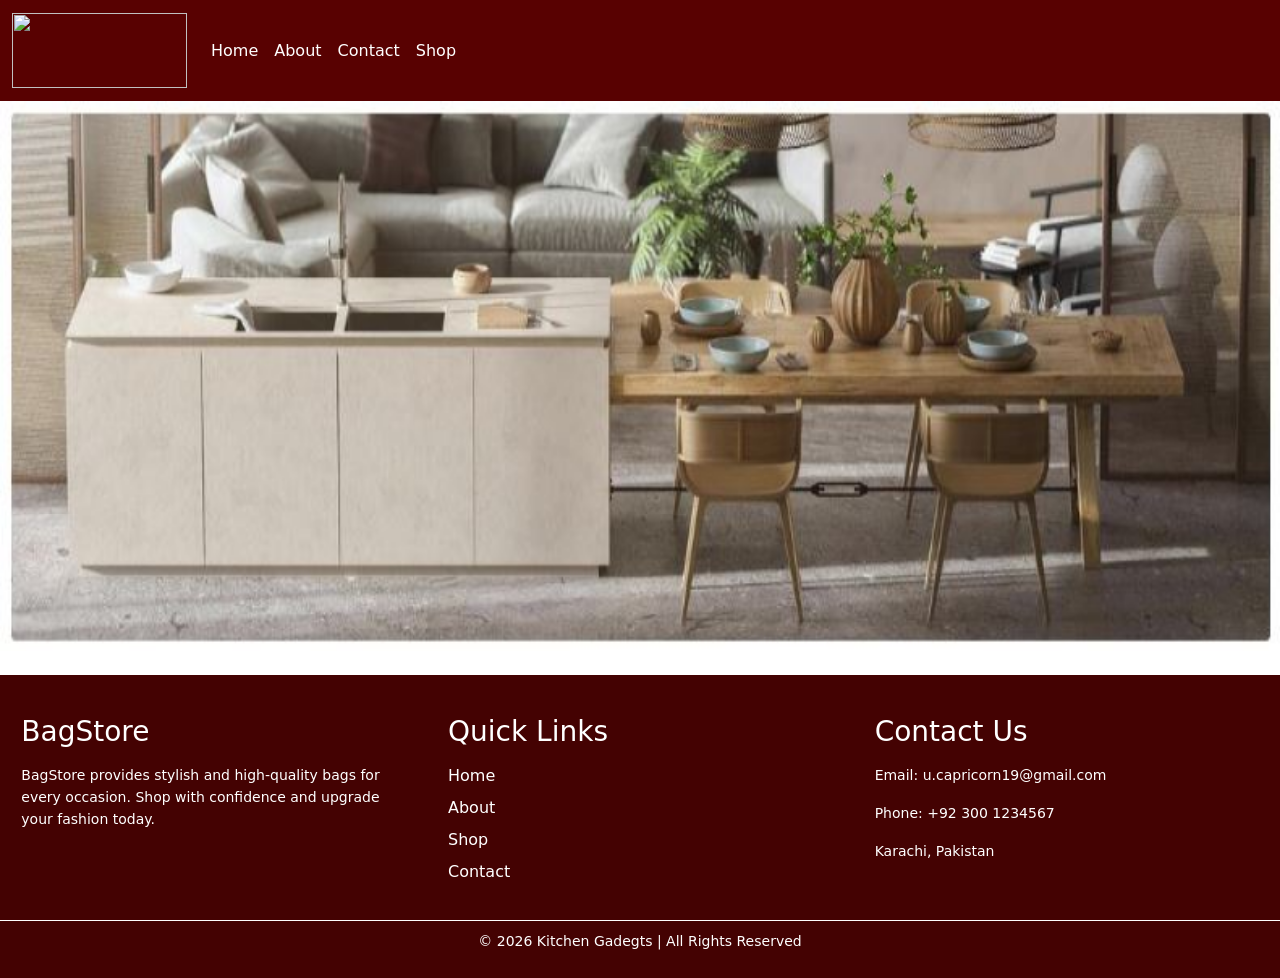
==== index.html @ 57a54bfb "gadgets" ====
<!doctype html>
<html lang="en">

<head>
    <meta charset="utf-8">
    <meta name="viewport" content="width=device-width, initial-scale=1">
    <title>Kitchen Gadegts</title>
    <link rel="stylesheet" href="style.css">

    <link href="https://cdn.jsdelivr.net/npm/bootstrap@5.3.2/dist/css/bootstrap.min.css" rel="stylesheet">
</head>

<body>

    <nav class="navbar navbar-expand-lg bagnavbar">
        <div class="container-fluid">
            <a class="navbar-brand" href="#"><img src="https://majesticchef.pk/cdn/shop/files/Majestic_chef_1_49e5dd58-dd54-45c4-9a12-5253f5195a68.png?v=1759319919&width=300"
                    class="logo"></a>
            <button class="navbar-toggler" type="button" data-bs-toggle="collapse"
                data-bs-target="#navbarSupportedContent" aria-controls="navbarSupportedContent" aria-expanded="false"
                aria-label="Toggle navigation">
                <span class="navbar-toggler-icon"></span>
            </button>
            <div class="collapse navbar-collapse" id="navbarSupportedContent">
                <ul class="navbar-nav me-auto mb-2 mb-lg-0">
                    <li class="nav-item">
                        <a class="nav-link active link" aria-current="page" href="index.html">Home</a>
                    </li>
                    <li class="nav-item">
                        <a class="nav-link active link" aria-current="page" href="about.html">About</a>
                    </li>
                    <li class="nav-item">
                        <a class="nav-link active link" aria-current="page" href="Contact.html">Contact</a>
                    </li>
                    <li class="nav-item">
                        <a class="nav-link active link" aria-current="page" href="Shop.html">Shop</a>
                    </li>
                </ul>
                <!-- <form class="d-flex form" role="search">
            <select onchange="productChange()" name="products" id="productMenu">
              <option value="">Select Main Category </option>
            </select>&nbsp;&nbsp;

            <select onchange="filterProduct()" name="category" id="categoryMenu">
              <option value="">Select Sub Category </option>
            </select>
            <button class="btn btn-outline-success" type="submit">
              Search
            </button>
          </form> -->
            </div>
        </div>
    </nav>

    <div id="carouselExampleSlidesOnly" class="carousel slide" data-bs-ride="carousel" data-bs-interval="2000"
        data-bs-pause="false">
        <div class="carousel-inner">
            <div class="carousel-item active">
                <img src="./images/Kitchen 1.JPG" class="d-block w-100 gadgets" alt="Kitchen image 1">
            </div>
            <div class="carousel-item">
                <img src="./images/kitchen 2.JPG" class="d-block w-100 gadgets" alt="Kitchen image 2">
            </div>
            <div class="carousel-item">
                <img src="./images/kitchen 3.JPG" class="d-block w-100 gadgets" alt="Kitchen image 3">
            </div>
        </div>
    </div>

    <!-- <div id="tsparticles" class="container ">
        <div class="row">
            <div class="col-9 main-content">
                <h1 class="text-center bags mt-4 px-4 py-3">All Gadegts</h1>
                <div id="allBagsCards" class="mt-2 row row-cols-1 row-cols-md-3 g-4"></div>
                <div id="cartItems"></div>
                <div id="carouselExampleSlidesOnly"></div>
            </div>
        </div>
    </div> -->
    <footer class="footer mt-4">
        <div class="footer-container">

            <div class="footer-col">
                <h3>BagStore</h3>
                <p>
                    BagStore provides stylish and high-quality bags for every occasion.
                    Shop with confidence and upgrade your fashion today.
                </p>
            </div>
            <div class="footer-col">
                <h3>Quick Links</h3>
                <ul class="footer-links">
                    <li><a href="index.html">Home</a></li>
                    <li><a href="About.html">About</a></li>
                    <li><a href="Shop.html">Shop</a></li>
                    <li><a href="Contact.html">Contact</a></li>
                </ul>
            </div>

            <div class="footer-col">
                <h3>Contact Us</h3>
                <p>Email: u.capricorn19@gmail.com</p>
                <p>Phone: +92 300 1234567</p>
                <p>Karachi, Pakistan</p>
            </div>

        </div>

        <div class="footer-bottom">
            <p>© 2026 Kitchen Gadegts | All Rights Reserved</p>
        </div>
    </footer>

    <script
        src="https://cdn.jsdelivr.net/npm/@tsparticles/preset-firefly@3/tsparticles.preset.firefly.bundle.min.js"></script>
    <script src="https://cdn.jsdelivr.net/npm/bootstrap@5.3.2/dist/js/bootstrap.bundle.min.js"></script>

</body>

</html>
---- style.css ----
.bagnavbar {
    background-color: #580101;
    color: #fc9999;
    position: fixed;
    top: 0px;
    z-index: 1;
    width: 100%;
}
.logo{
    width: 175px;
    height: 75px;
    /* position: absolute; */
    right: 100px;
}
.gadgets{
    height: 550px;
}
.navbar-nav{
    color: white;
}
.navbar-nav .link {
    color: white !important;
}
.footer-links li a{
    text-decoration: none;
    color: #ffffff;
}
.navbar-nav .link:hover {
    color: #fd9f9f !important;
}
.bags {
    color: rgb(3, 3, 248);
    background-color: black;
    border-radius: 2px solid red;
    box-shadow: 2px slid red;
}

.bags:hover {
    color: rgb(1, 1, 141);
    background-color: rgb(119, 117, 117);
    border: #333;
    text-shadow: rgb(180, 2, 2);
    cursor: pointer;
}

.card-bag-img-top {
    height: 300px;
    object-fit: contain;
    color: #000;
}
.custom-body{
    background-color: #832c2c;
    color: #fff;
}
.custom-title{
    color: #fff;
}
.card-text{
    color: #fff;
}
.bag-footer{
    background-color: #2e3997 !important;
}
.price{
    color: white;
}

.container{
    background-color: #ff6f6f;
}
.footer{
        background-color: #580101;

}

.footer {
    background-color: #440202;
  color: white;
  padding: 40px 0 10px;
}

.footer-container {
  display: flex;
  justify-content: space-around;
  flex-wrap: wrap;
}

.footer-col {
  width: 30%;
}

.footer-col h3 {
  margin-bottom: 15px;
}

.footer-col p {
  font-size: 14px;
  line-height: 1.6;
}

.footer-col ul {
  list-style: none;
  padding: 0;
}

.footer-col ul li {
  margin-bottom: 8px;
}

.footer-col ul li a {
  text-decoration: none;
  color: white;
}

.footer-col ul li a:hover {
  color: #ff9e9e;
}

.footer-bottom {
  text-align: center;
  margin-top: 20px;
  border-top: 1px solid white;
  padding-top: 10px;
  font-size: 14px;
}

/* Responsive mobile layout */
@media(max-width:768px) {
  .footer-col {
    width: 100%;
    margin-bottom: 20px;
    text-align: center;
  }
}
.contact-form{
    background-color: #5e0606;
    color: #fff;
    padding: 20px;
    border-radius: 10px;
}
.contact-form h2{
    color: #fff;
    margin-bottom: 20px;
}
.contact-form label{
    display: block;
    margin-bottom: 5px;
}
 .contact-form textarea{
    width: 300px;
    padding: 10px;
    margin-bottom: 15px;
    border: none;
    border-radius: 5px;
}
 .contact-form input{
    width: 200px;
    padding: 10px;
    margin-bottom: 15px;
    border: none;
    border-radius: 5px;
}
.submit{
    background-color: #883939;
    color: #fff;
    border: 2px solid #fff;
    padding: 10px 20px;
    border-radius: 10px;
    cursor: pointer;
    font-size: 30px;
}
.submit:hover{
    background-color: #581f1f;
    color: #fff;
    border: 2px solid #fff;
    padding: 10px 20px;
    border-radius: 10px;
    cursor: pointer;
    font-size: 30px;
}
.submitbtn{
    
    background-color: #972e2e;
    color: #fff;
    border: 2px solid #fff;
    padding: 10px 20px;
    border-radius: 10px;
    cursor: pointer;
    font-size: 30px;
}
.submitbtn:hover{
    background-color: #580101;
    color: #fff;
    border: 2px solid #fff;
    padding: 10px 20px;
    border-radius: 10px;
    cursor: pointer;
    font-size: 30px;
}
.form{
    margin-left: 600px;
}

/* About Us Page Styles */
.about-section {
    padding: 60px 0;
    background-color: #fcfcfc;
}
.about-header {
    text-align: center;
    margin-bottom: 40px;
}
.about-header h1 {
    color: #2b3f97;
    font-weight: bold;
    font-size: 3rem;
    text-transform: uppercase;
}
.about-content {
    line-height: 1.8;
    font-size: 1.15rem;
    color: #555;
}
.about-img {
    border-radius: 15px;
    box-shadow: 0px 8px 20px rgba(0, 0, 0, 0.15);
    transition: transform 0.3s ease;
}
.about-img:hover {
    transform: scale(1.02);
}
.core-values {
    margin-top: 60px;
}
.value-card {
    background: #fff;
    padding: 30px 20px;
    border-radius: 15px;
    box-shadow: 0 4px 15px rgba(0, 0, 0, 0.05);
    text-align: center;
    height: 100%;
    border-bottom: 4px solid #2b3f97;
    transition: transform 0.3s ease;
}
.value-card:hover {
    transform: translateY(-10px);
}
.value-card h4 {
    color: #2b3f97;
    font-weight: bold;
}
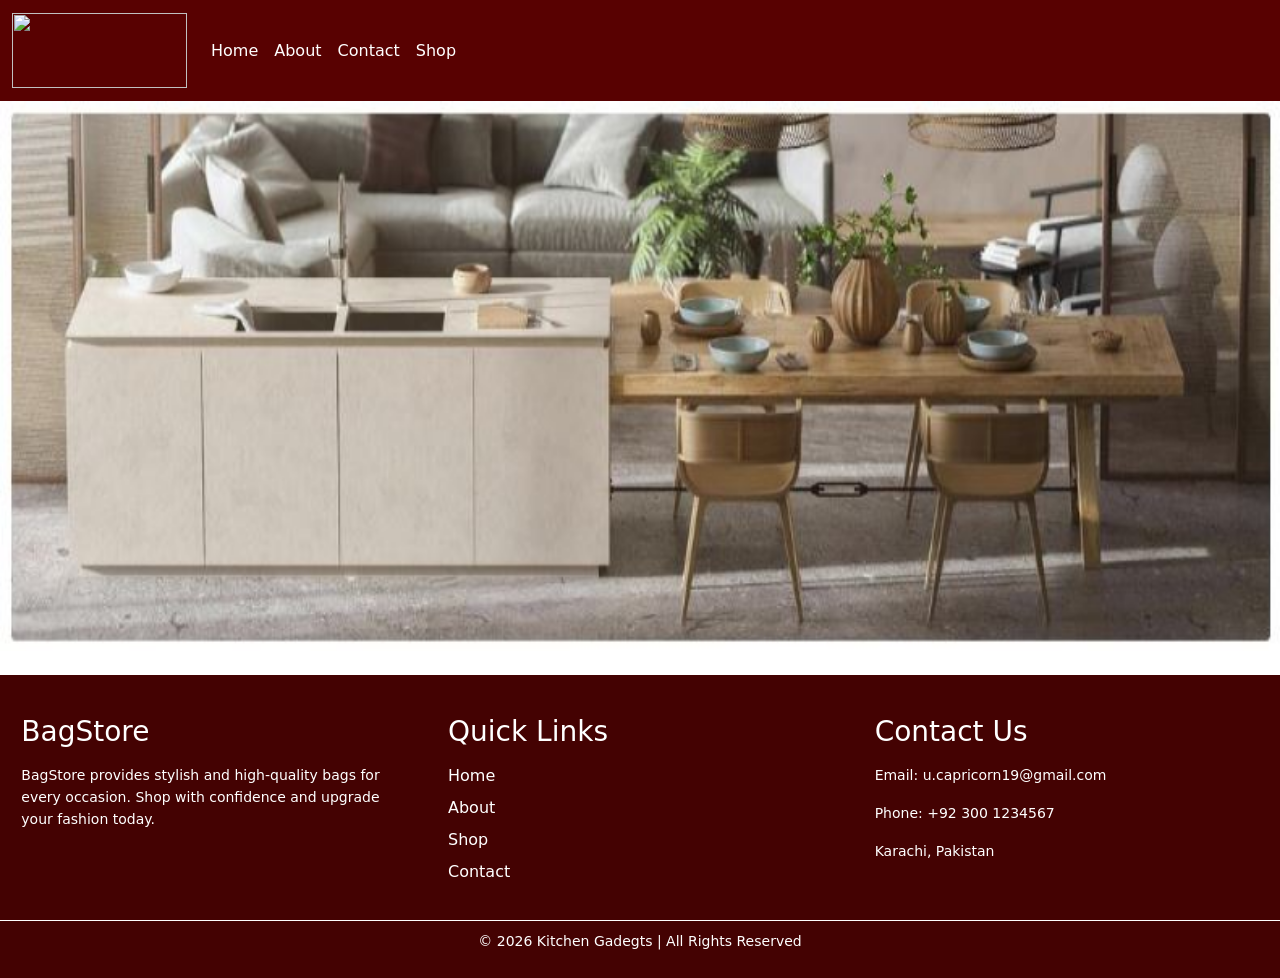
==== commit 8cacc14e: "gadgets" ====
--- a/index.html
+++ b/index.html
@@ -77,6 +77,12 @@
             </div>
         </div>
     </div> -->
+
+
+
+
+
+    
     <footer class="footer mt-4">
         <div class="footer-container">
 
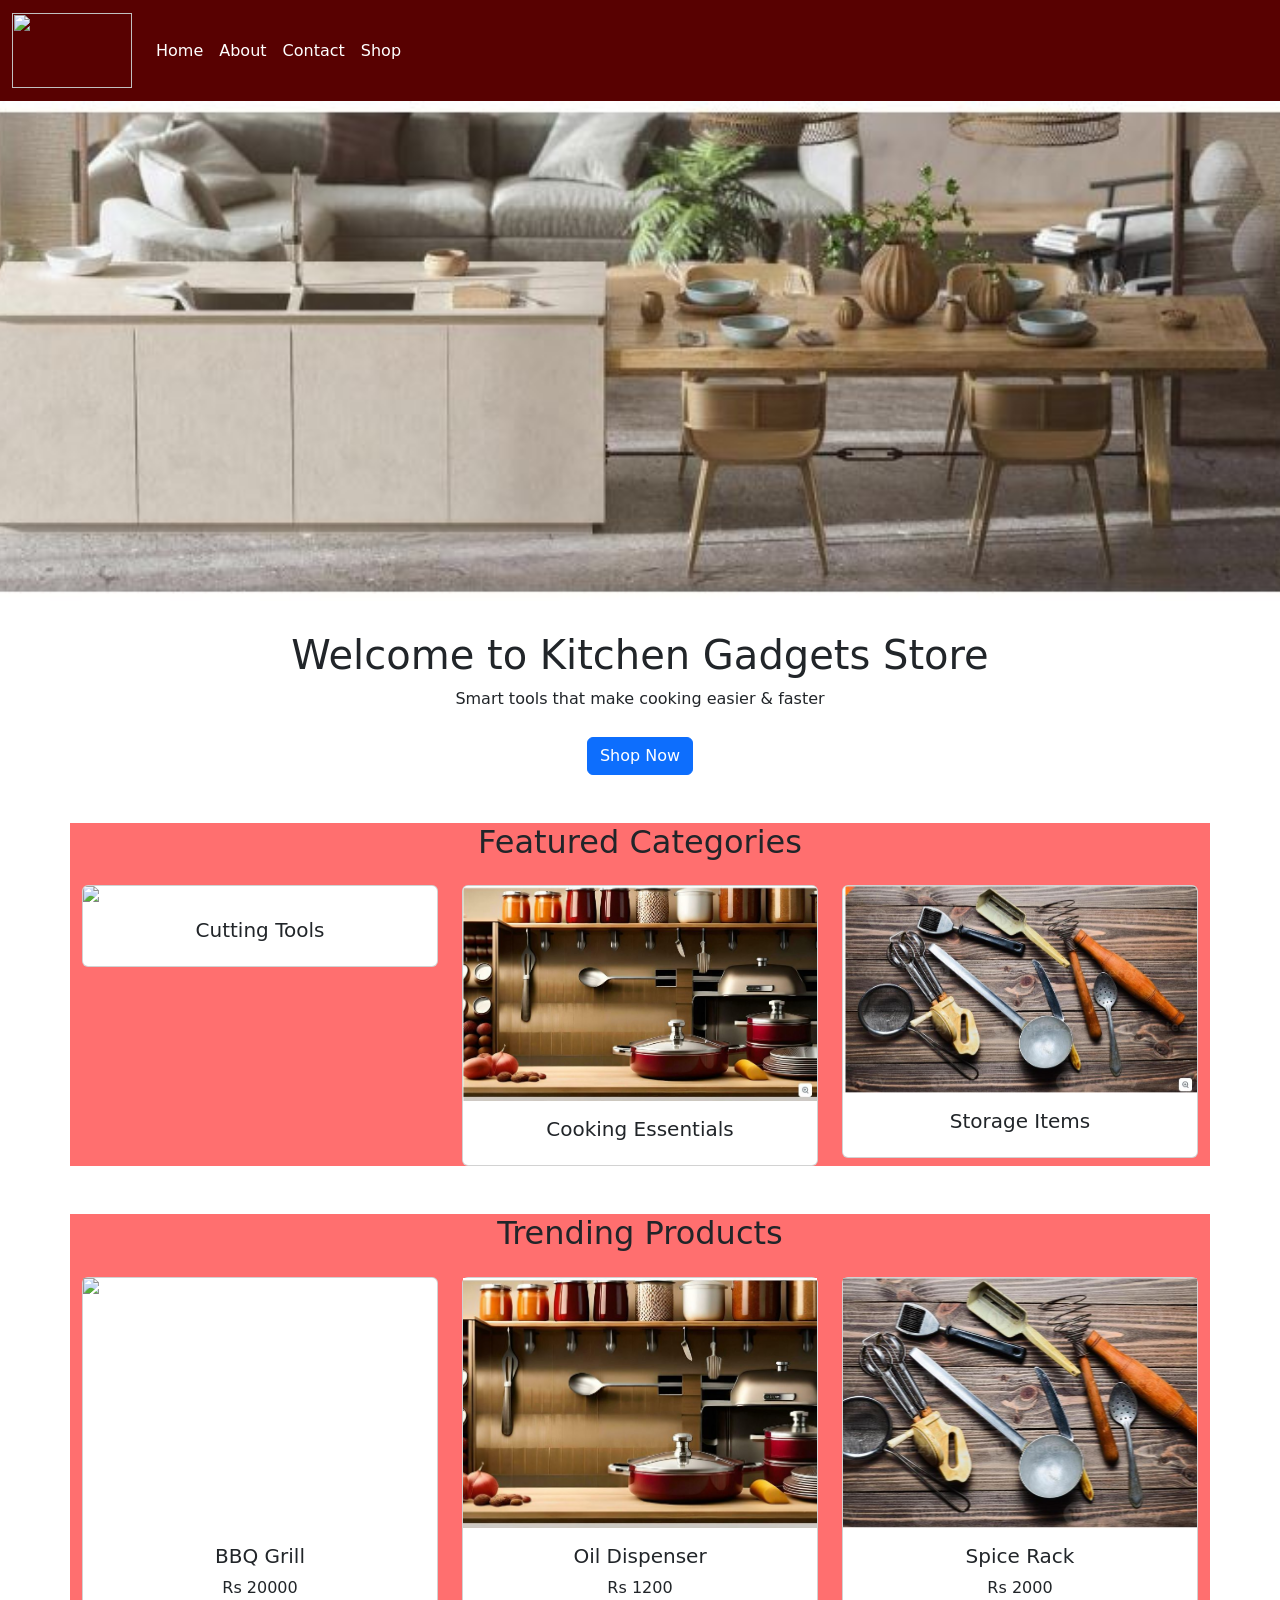
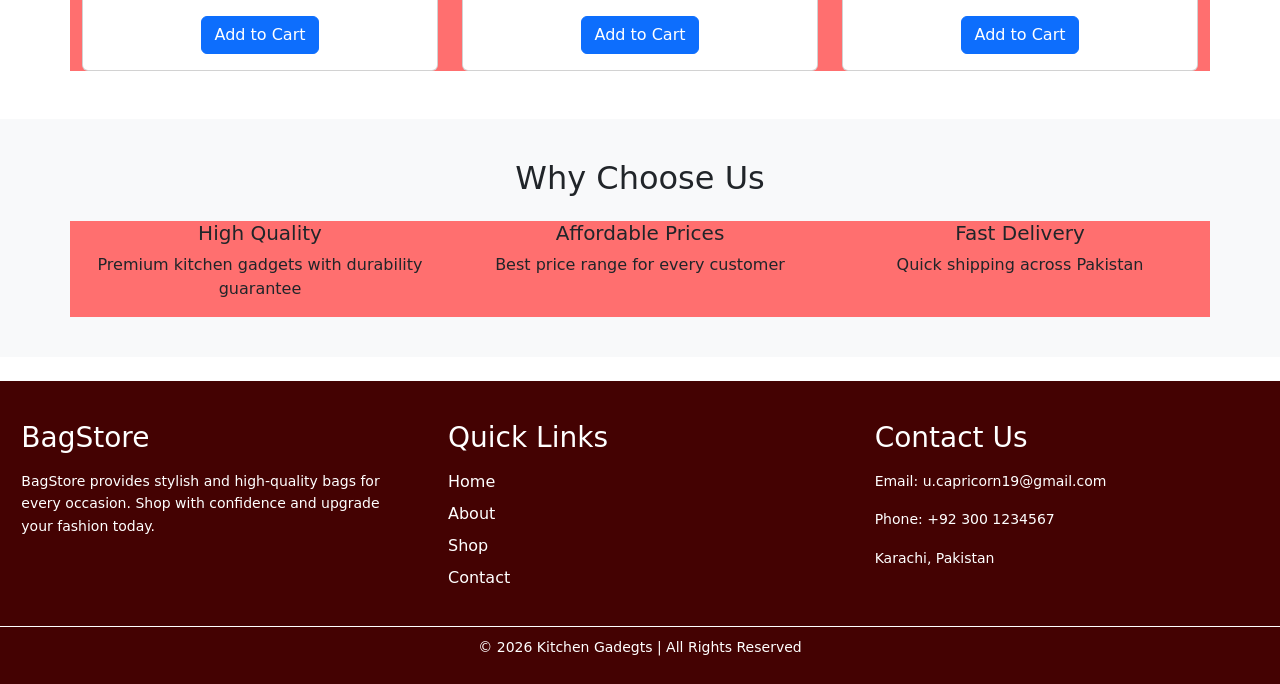
==== commit 7501af25: "kitchen" ====
--- a/index.html
+++ b/index.html
@@ -14,7 +14,8 @@
 
     <nav class="navbar navbar-expand-lg bagnavbar">
         <div class="container-fluid">
-            <a class="navbar-brand" href="#"><img src="https://majesticchef.pk/cdn/shop/files/Majestic_chef_1_49e5dd58-dd54-45c4-9a12-5253f5195a68.png?v=1759319919&width=300"
+            <a class="navbar-brand" href="#"><img
+                    src="https://majesticchef.pk/cdn/shop/files/Majestic_chef_1_49e5dd58-dd54-45c4-9a12-5253f5195a68.png?v=1759319919&width=300"
                     class="logo"></a>
             <button class="navbar-toggler" type="button" data-bs-toggle="collapse"
                 data-bs-target="#navbarSupportedContent" aria-controls="navbarSupportedContent" aria-expanded="false"
@@ -66,23 +67,124 @@
             </div>
         </div>
     </div>
-
-    <!-- <div id="tsparticles" class="container ">
-        <div class="row">
-            <div class="col-9 main-content">
-                <h1 class="text-center bags mt-4 px-4 py-3">All Gadegts</h1>
-                <div id="allBagsCards" class="mt-2 row row-cols-1 row-cols-md-3 g-4"></div>
-                <div id="cartItems"></div>
-                <div id="carouselExampleSlidesOnly"></div>
-            </div>
-        </div>
-    </div> -->
-
-
-
-
-
-    
+   
+
+    <!-- Hero Text Section -->
+<section class="hero-text text-center">
+    <h1>Welcome to Kitchen Gadgets Store</h1>
+    <p>Smart tools that make cooking easier & faster</p>
+    <a href="Shop.html" class="btn btn-primary shop-btn">Shop Now</a>
+</section>
+
+
+<!-- Featured Categories -->
+<section class="container mt-5">
+    <h2 class="text-center mb-4">Featured Categories</h2>
+
+    <div class="row">
+
+        <div class="col-md-4">
+            <div class="card category-card">
+                <img src="./images/kitchen 1.JPG" class="card-img-top">
+                <div class="card-body text-center">
+                    <h5>Cutting Tools</h5>
+                </div>
+            </div>
+        </div>
+
+        <div class="col-md-4">
+            <div class="card category-card">
+                <img src="./images/kitchen 2.JPG" class="card-img-top">
+                <div class="card-body text-center">
+                    <h5>Cooking Essentials</h5>
+                </div>
+            </div>
+        </div>
+
+        <div class="col-md-4">
+            <div class="card category-card">
+                <img src="./images/kitchen 3.JPG" class="card-img-top">
+                <div class="card-body text-center">
+                    <h5>Storage Items</h5>
+                </div>
+            </div>
+        </div>
+
+    </div>
+</section>
+
+
+<!-- Trending Products -->
+<section class="container mt-5">
+    <h2 class="text-center mb-4">Trending Products</h2>
+
+    <div class="row">
+
+        <div class="col-md-4">
+            <div class="card product-card">
+                <img src="https://i0.wp.com/homegadgets.pk/wp-content/uploads/2026/04/22.8-Inch-Charcoal-Grill-with-Thermometer-Ash-Catcher-%E2%80%93-BBQ-Kettle-Grill-5.jpg?resize=247%2C247&ssl=1">
+                <div class="card-body text-center">
+                    <h5>BBQ Grill</h5>
+                    <p>Rs 20000</p>
+                    <button class="btn btn-primary">Add to Cart</button>
+                </div>
+            </div>
+        </div>
+
+        <div class="col-md-4">
+            <div class="card product-card">
+                <img src="./images/kitchen 2.JPG">
+                <div class="card-body text-center">
+                    <h5>Oil Dispenser</h5>
+                    <p>Rs 1200</p>
+                    <button class="btn btn-primary">Add to Cart</button>
+                </div>
+            </div>
+        </div>
+
+        <div class="col-md-4">
+            <div class="card product-card">
+                <img src="./images/kitchen 3.JPG">
+                <div class="card-body text-center">
+                    <h5>Spice Rack</h5>
+                    <p>Rs 2000</p>
+                    <button class="btn btn-primary">Add to Cart</button>
+                </div>
+            </div>
+        </div>
+
+    </div>
+</section>
+
+
+<!-- Why Choose Us -->
+<section class="why-us mt-5">
+
+    <h2 class="text-center">Why Choose Us</h2>
+
+    <div class="container">
+        <div class="row text-center mt-4">
+
+            <div class="col-md-4">
+                <h5>High Quality</h5>
+                <p>Premium kitchen gadgets with durability guarantee</p>
+            </div>
+
+            <div class="col-md-4">
+                <h5>Affordable Prices</h5>
+                <p>Best price range for every customer</p>
+            </div>
+
+            <div class="col-md-4">
+                <h5>Fast Delivery</h5>
+                <p>Quick shipping across Pakistan</p>
+            </div>
+
+        </div>
+    </div>
+
+</section>
+
     <footer class="footer mt-4">
         <div class="footer-container">
 
--- a/style.css
+++ b/style.css
@@ -248,4 +248,69 @@
 .value-card h4 {
     color: #2b3f97;
     font-weight: bold;
-}+}
+.gadgets-img{
+    height: 250px;
+    width: 150px;
+}
+
+
+body
+{
+    font-family: sans-serif;
+}
+
+/* Logo */
+
+.logo
+{
+    width:120px;
+}
+
+/* Carousel */
+
+.gadgets
+{
+    height:500px;
+    object-fit:cover;
+}
+
+/* Hero Section */
+
+.hero-text
+{
+    margin-top:30px;
+}
+
+.shop-btn
+{
+    margin-top:10px;
+}
+
+/* Category Cards */
+
+.category-card
+{
+    transition:.3s;
+}
+
+.category-card:hover
+{
+    transform:scale(1.05);
+}
+
+/* Product Cards */
+
+.product-card img
+{
+    height:250px;
+    object-fit:cover;
+}
+
+/* Why Us */
+
+.why-us
+{
+    background:#f8f9fa;
+    padding:40px;
+}
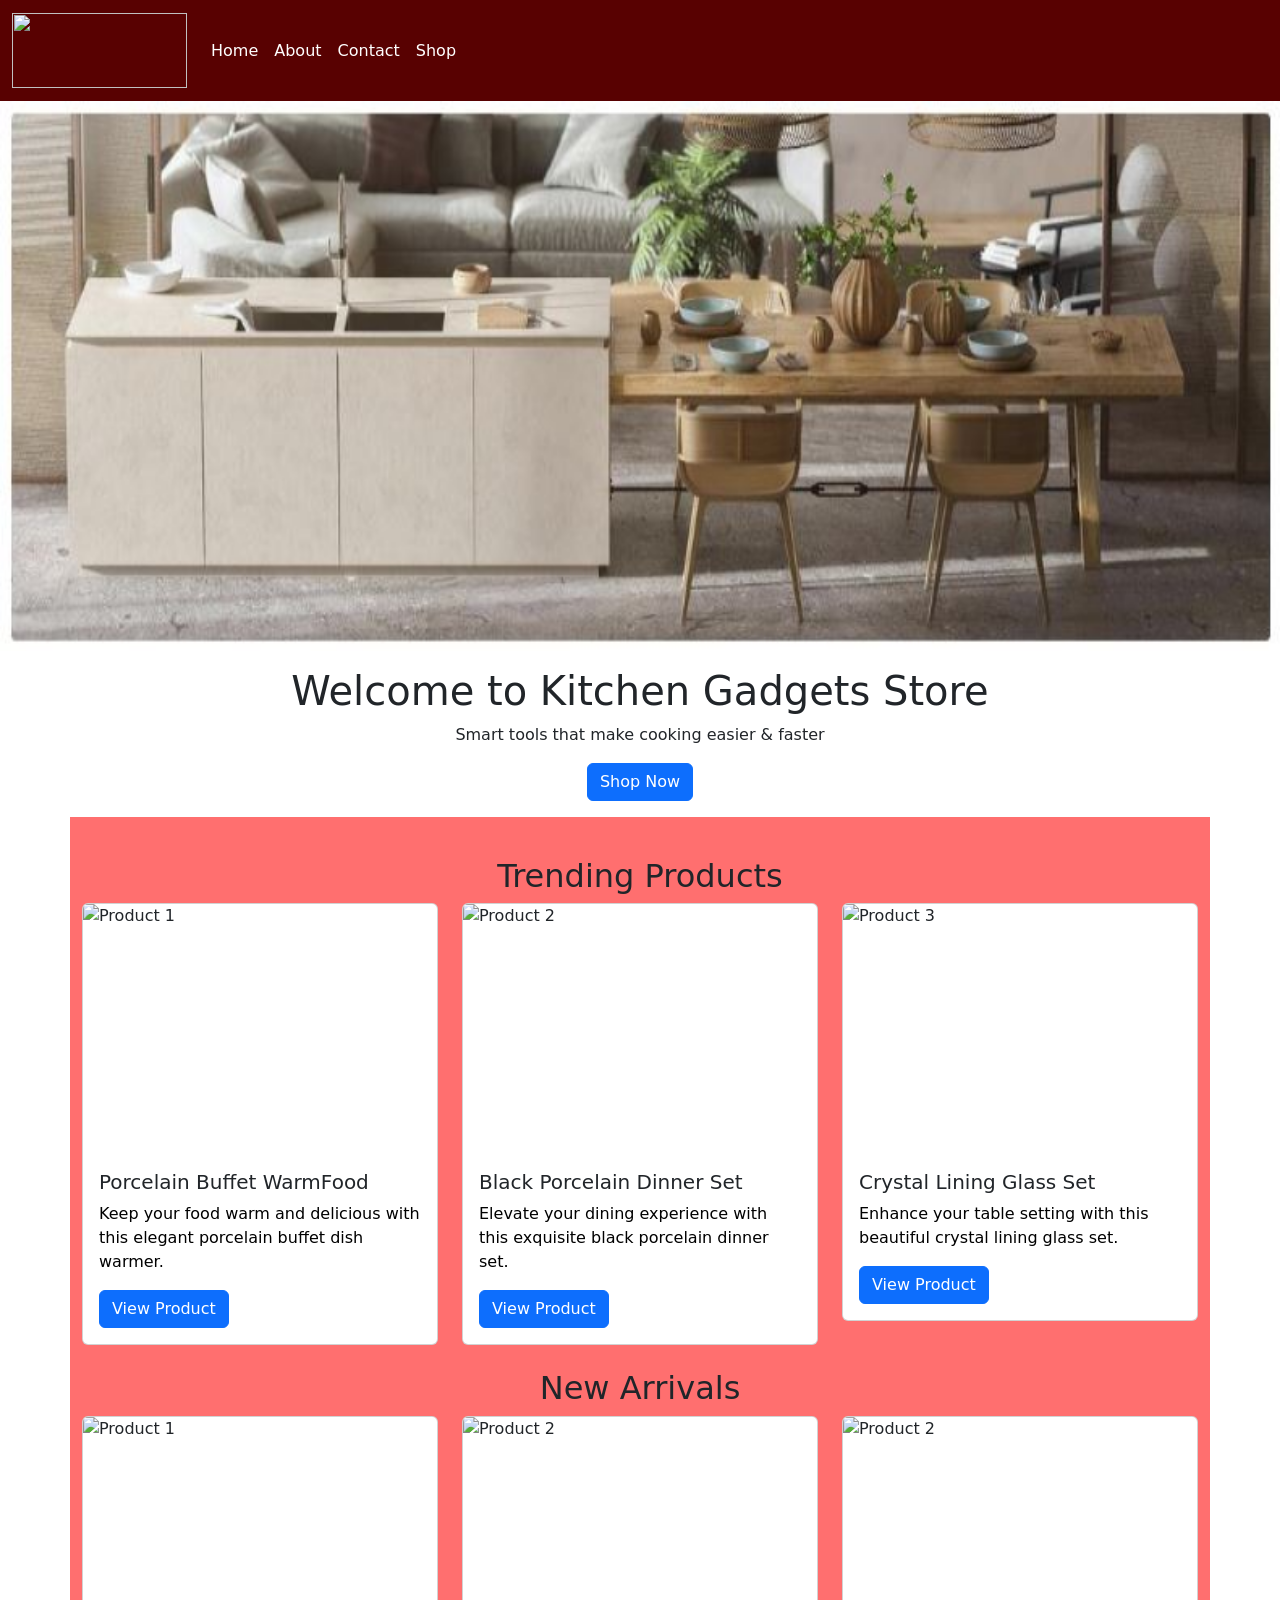
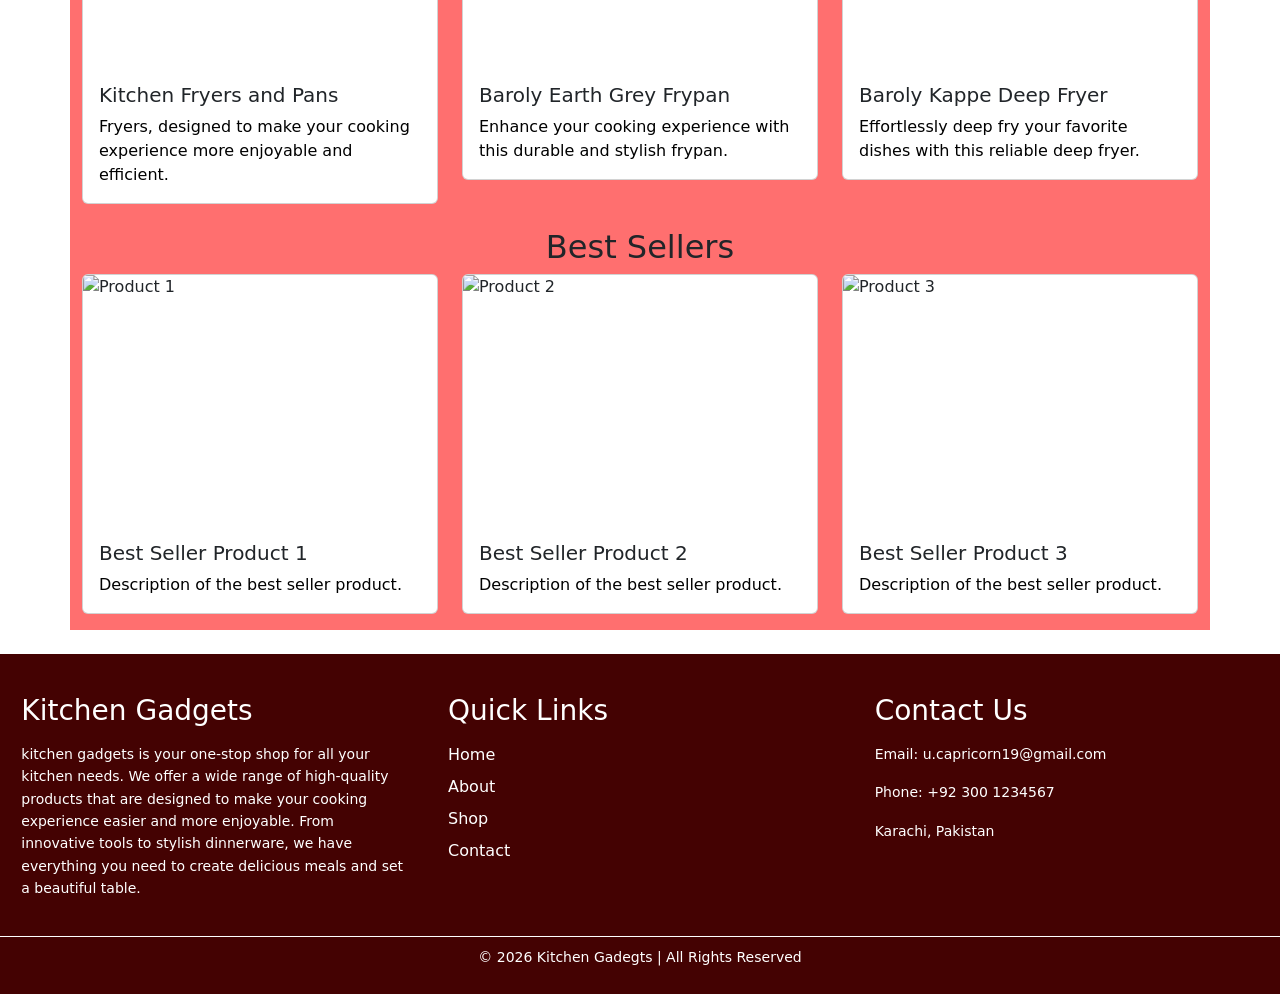
==== commit a65343b7: "gadgets" ====
--- a/index.html
+++ b/index.html
@@ -57,142 +57,155 @@
         data-bs-pause="false">
         <div class="carousel-inner">
             <div class="carousel-item active">
-                <img src="./images/Kitchen 1.JPG" class="d-block w-100 gadgets" alt="Kitchen image 1">
+                <img src="./images/Kitchen 1.JPG" class="d-block w-100 homegadgets" alt="Kitchen image 1">
             </div>
             <div class="carousel-item">
-                <img src="./images/kitchen 2.JPG" class="d-block w-100 gadgets" alt="Kitchen image 2">
+                <img src="./images/kitchen 2.JPG" class="d-block w-100 homegadgets" alt="Kitchen image 2">
             </div>
             <div class="carousel-item">
-                <img src="./images/kitchen 3.JPG" class="d-block w-100 gadgets" alt="Kitchen image 3">
+                <img src="./images/kitchen 3.JPG" class="d-block w-100 homegadgets" alt="Kitchen image 3">
             </div>
         </div>
     </div>
-   
+
 
     <!-- Hero Text Section -->
-<section class="hero-text text-center">
-    <h1>Welcome to Kitchen Gadgets Store</h1>
-    <p>Smart tools that make cooking easier & faster</p>
-    <a href="Shop.html" class="btn btn-primary shop-btn">Shop Now</a>
-</section>
-
-
-<!-- Featured Categories -->
-<section class="container mt-5">
-    <h2 class="text-center mb-4">Featured Categories</h2>
-
-    <div class="row">
-
-        <div class="col-md-4">
-            <div class="card category-card">
-                <img src="./images/kitchen 1.JPG" class="card-img-top">
-                <div class="card-body text-center">
-                    <h5>Cutting Tools</h5>
-                </div>
-            </div>
-        </div>
-
-        <div class="col-md-4">
-            <div class="card category-card">
-                <img src="./images/kitchen 2.JPG" class="card-img-top">
-                <div class="card-body text-center">
-                    <h5>Cooking Essentials</h5>
-                </div>
-            </div>
-        </div>
-
-        <div class="col-md-4">
-            <div class="card category-card">
-                <img src="./images/kitchen 3.JPG" class="card-img-top">
-                <div class="card-body text-center">
-                    <h5>Storage Items</h5>
-                </div>
-            </div>
-        </div>
-
+    <section class="hero-text text-center py-3">
+        <h1>Welcome to Kitchen Gadgets Store</h1>
+        <p>Smart tools that make cooking easier & faster</p>
+        <a href="Shop.html" class="btn btn-primary shop-btn">Shop Now</a>
+    </section>
+    <div class="container py-3">
+
+
+        <div class="row productsgadgets mt-3">
+            <h2 class="products text-center mt-2">Trending Products</h2>
+            <div class="col-md-4">
+                <div class="card">
+                    <img src="https://i0.wp.com/homegadgets.pk/wp-content/uploads/2026/03/Porcelain-Buffet-Dish-Food-Warmer-Set.jpg?resize=247%2C247&ssl=1"
+                        class="card-img-top" alt="Product 1">
+                    <div class="card-body">
+                        <h5 class="card-title">Porcelain Buffet WarmFood</h5>
+                        <p class="card-text">Keep your food warm and delicious with this elegant porcelain buffet dish
+                            warmer.
+                        </p>
+                        <a href="Shop.html" class="btn btn-primary text-center">View Product</a>
+                    </div>
+                </div>
+
+
+            </div>
+            <div class="col-md-4">
+                <div class="card">
+                    <img src="https://i0.wp.com/homegadgets.pk/wp-content/uploads/2026/01/Winsor-England-Heritage-Black-Porcelain-Dinner-Set-1.jpg?resize=400%2C400&ssl=1"
+                        class="card-img-top" alt="Product 2">
+                    <div class="card-body">
+                        <h5 class="card-title">Black Porcelain Dinner Set</h5>
+                        <p class="card-text">Elevate your dining experience with this exquisite black porcelain dinner
+                            set.</p>
+                        <a href="Shop.html" class="btn btn-primary text-center">View Product</a>
+                    </div>
+                </div>
+            </div>
+            <div class="col-md-4">
+                <div class="card">
+                    <img src="https://i0.wp.com/homegadgets.pk/wp-content/uploads/2026/04/Crystal-Lining-Glass-Set-of-6-Golden-Line-1.jpg?resize=400%2C400&ssl=1"
+                        class="card-img-top" alt="Product 3">
+                    <div class="card-body">
+                        <h5 class="card-title">Crystal Lining Glass Set</h5>
+                        <p class="card-text">Enhance your table setting with this beautiful crystal lining glass set.
+                        </p>
+                        <a href="Shop.html" class="btn btn-primary text-center">View Product</a>
+                    </div>
+                </div>
+            </div>
+        </div>
+        <div class="row productsgadgets mt-3">
+            <h2 class="products text-center mt-2">New Arrivals</h2>
+            <div class="col-md-4">
+                <div class="card">
+                    <img src="https://homegadgets.pk/wp-content/uploads/2025/10/Fryers-and-Pans-in-Pakistan-400x400.jpg"
+                        class="card-img-top" alt="Product 1">
+                    <div class="card-body">
+                        <h5 class="card-title">Kitchen Fryers and Pans</h5>
+                        <p class="card-text">
+                            Fryers, designed to make your cooking
+                            experience more enjoyable and efficient.
+                        </p>
+                    </div>
+                </div>
+            </div>
+            <div class="col-md-4">
+                <div class="card">
+                    <img src="https://i0.wp.com/homegadgets.pk/wp-content/uploads/2026/04/Baroly-Earth-Grey-Frypan-24cm.jpg?resize=247%2C247&ssl=1"
+                        class="card-img-top" alt="Product 2">
+                    <div class="card-body">
+                        <h5 class="card-title">Baroly Earth Grey Frypan</h5>
+                        <p class="card-text">Enhance your cooking experience with this durable and stylish frypan.
+                        </p>
+                    </div>
+                </div>
+            </div>
+            <div class="col-md-4">
+                <div class="card">
+                    <img src="https://i0.wp.com/homegadgets.pk/wp-content/uploads/2026/04/Baroly-Kappe-Deep-Fryer-24cm-with-Strainer.jpg?resize=247%2C247&ssl=1"
+                        class="card-img-top" alt="Product 2">
+                    <div class="card-body">
+                        <h5 class="card-title">Baroly Kappe Deep Fryer</h5>
+                        <p class="card-text">Effortlessly deep fry your favorite dishes with this reliable deep fryer.
+                        </p>
+                    </div>
+                </div>
+            </div>
+        </div>
+        <div class="row productsgadgets mt-3">
+            <h2 class="products text-center mt-2">Best Sellers</h2>
+            <div class="col-md-4">
+                <div class="card">
+                    <img src="https://i0.wp.com/homegadgets.pk/wp-content/uploads/2025/10/Cooking-Utensils-in-Pakistan.jpg?resize=247%2C247&ssl=1"
+                        class="card-img-top" alt="Product 1">
+                    <div class="card-body">
+                        <h5 class="card-title">Best Seller Product 1</h5>
+                        <p class="card-text">Description of the best seller product.
+                        </p>
+                    </div>
+                </div>
+            </div>
+            <div class="col-md-4">
+                <div class="card">
+                    <img src="https://i0.wp.com/homegadgets.pk/wp-content/uploads/2025/10/2-Piece-Spoon-Organizer-with-Metal-Rack-Kitchen-Spoon-Holder-3.jpg?resize=247%2C247&ssl=1"
+                        class="card-img-top" alt="Product 2">
+                    <div class="card-body">
+                        <h5 class="card-title">Best Seller Product 2</h5>
+                        <p class="card-text">Description of the best seller product.
+                        </p>
+                    </div>
+                </div>
+            </div>
+            <div class="col-md-4">
+                <div class="card">
+                    <img src="https://i0.wp.com/homegadgets.pk/wp-content/uploads/2025/10/Nonstick-Kitchen-Cooking-Utensils-7Pcs-Set.jpg?resize=247%2C247&ssl=1"
+                        class="card-img-top" alt="Product 3">
+                    <div class="card-body">
+                        <h5 class="card-title">Best Seller Product 3</h5>
+                        <p class="card-text">Description of the best seller product.
+                        </p>
+                    </div>
+                </div>
+            </div>
+
+        </div>
     </div>
-</section>
-
-
-<!-- Trending Products -->
-<section class="container mt-5">
-    <h2 class="text-center mb-4">Trending Products</h2>
-
-    <div class="row">
-
-        <div class="col-md-4">
-            <div class="card product-card">
-                <img src="https://i0.wp.com/homegadgets.pk/wp-content/uploads/2026/04/22.8-Inch-Charcoal-Grill-with-Thermometer-Ash-Catcher-%E2%80%93-BBQ-Kettle-Grill-5.jpg?resize=247%2C247&ssl=1">
-                <div class="card-body text-center">
-                    <h5>BBQ Grill</h5>
-                    <p>Rs 20000</p>
-                    <button class="btn btn-primary">Add to Cart</button>
-                </div>
-            </div>
-        </div>
-
-        <div class="col-md-4">
-            <div class="card product-card">
-                <img src="./images/kitchen 2.JPG">
-                <div class="card-body text-center">
-                    <h5>Oil Dispenser</h5>
-                    <p>Rs 1200</p>
-                    <button class="btn btn-primary">Add to Cart</button>
-                </div>
-            </div>
-        </div>
-
-        <div class="col-md-4">
-            <div class="card product-card">
-                <img src="./images/kitchen 3.JPG">
-                <div class="card-body text-center">
-                    <h5>Spice Rack</h5>
-                    <p>Rs 2000</p>
-                    <button class="btn btn-primary">Add to Cart</button>
-                </div>
-            </div>
-        </div>
-
-    </div>
-</section>
-
-
-<!-- Why Choose Us -->
-<section class="why-us mt-5">
-
-    <h2 class="text-center">Why Choose Us</h2>
-
-    <div class="container">
-        <div class="row text-center mt-4">
-
-            <div class="col-md-4">
-                <h5>High Quality</h5>
-                <p>Premium kitchen gadgets with durability guarantee</p>
-            </div>
-
-            <div class="col-md-4">
-                <h5>Affordable Prices</h5>
-                <p>Best price range for every customer</p>
-            </div>
-
-            <div class="col-md-4">
-                <h5>Fast Delivery</h5>
-                <p>Quick shipping across Pakistan</p>
-            </div>
-
-        </div>
-    </div>
-
-</section>
-
     <footer class="footer mt-4">
         <div class="footer-container">
 
             <div class="footer-col">
-                <h3>BagStore</h3>
+                <h3>Kitchen Gadgets</h3>
                 <p>
-                    BagStore provides stylish and high-quality bags for every occasion.
-                    Shop with confidence and upgrade your fashion today.
+                    kitchen gadgets is your one-stop shop for all your kitchen needs. We offer a wide
+                    range of high-quality products that are designed to make your cooking experience
+                    easier and more enjoyable. From innovative tools to stylish dinnerware, we have
+                    everything you need to create delicious meals and set a beautiful table.
                 </p>
             </div>
             <div class="footer-col">
--- a/style.css
+++ b/style.css
@@ -6,28 +6,35 @@
     z-index: 1;
     width: 100%;
 }
-.logo{
+
+.logo {
     width: 175px;
     height: 75px;
     /* position: absolute; */
     right: 100px;
 }
-.gadgets{
+
+.homegadgets {
     height: 550px;
 }
-.navbar-nav{
+
+.navbar-nav {
     color: white;
 }
+
 .navbar-nav .link {
     color: white !important;
 }
-.footer-links li a{
+
+.footer-links li a {
     text-decoration: none;
     color: #ffffff;
 }
+
 .navbar-nav .link:hover {
     color: #fd9f9f !important;
 }
+
 .bags {
     color: rgb(3, 3, 248);
     background-color: black;
@@ -48,119 +55,131 @@
     object-fit: contain;
     color: #000;
 }
-.custom-body{
+
+.custom-body {
     background-color: #832c2c;
     color: #fff;
 }
-.custom-title{
-    color: #fff;
-}
-.card-text{
-    color: #fff;
-}
-.bag-footer{
+
+.custom-title {
+    color: #fff;
+}
+
+.card-text {
+    color: #fff;
+}
+
+.bag-footer {
     background-color: #2e3997 !important;
 }
-.price{
+
+.price {
     color: white;
 }
 
-.container{
+.container {
     background-color: #ff6f6f;
 }
-.footer{
-        background-color: #580101;
+
+.footer {
+    background-color: #580101;
 
 }
 
 .footer {
     background-color: #440202;
-  color: white;
-  padding: 40px 0 10px;
+    color: white;
+    padding: 40px 0 10px;
 }
 
 .footer-container {
-  display: flex;
-  justify-content: space-around;
-  flex-wrap: wrap;
+    display: flex;
+    justify-content: space-around;
+    flex-wrap: wrap;
 }
 
 .footer-col {
-  width: 30%;
+    width: 30%;
 }
 
 .footer-col h3 {
-  margin-bottom: 15px;
+    margin-bottom: 15px;
 }
 
 .footer-col p {
-  font-size: 14px;
-  line-height: 1.6;
+    font-size: 14px;
+    line-height: 1.6;
 }
 
 .footer-col ul {
-  list-style: none;
-  padding: 0;
+    list-style: none;
+    padding: 0;
 }
 
 .footer-col ul li {
-  margin-bottom: 8px;
+    margin-bottom: 8px;
 }
 
 .footer-col ul li a {
-  text-decoration: none;
-  color: white;
+    text-decoration: none;
+    color: white;
 }
 
 .footer-col ul li a:hover {
-  color: #ff9e9e;
+    color: #ff9e9e;
 }
 
 .footer-bottom {
-  text-align: center;
-  margin-top: 20px;
-  border-top: 1px solid white;
-  padding-top: 10px;
-  font-size: 14px;
+    text-align: center;
+    margin-top: 20px;
+    border-top: 1px solid white;
+    padding-top: 10px;
+    font-size: 14px;
 }
 
 /* Responsive mobile layout */
 @media(max-width:768px) {
-  .footer-col {
-    width: 100%;
+    .footer-col {
+        width: 100%;
+        margin-bottom: 20px;
+        text-align: center;
+    }
+}
+
+.contact-form {
+    background-color: #5e0606;
+    color: #fff;
+    padding: 20px;
+    border-radius: 10px;
+}
+
+.contact-form h2 {
+    color: #fff;
     margin-bottom: 20px;
-    text-align: center;
-  }
-}
-.contact-form{
-    background-color: #5e0606;
-    color: #fff;
-    padding: 20px;
-    border-radius: 10px;
-}
-.contact-form h2{
-    color: #fff;
-    margin-bottom: 20px;
-}
-.contact-form label{
+}
+
+.contact-form label {
     display: block;
     margin-bottom: 5px;
 }
- .contact-form textarea{
+
+.contact-form textarea {
     width: 300px;
     padding: 10px;
     margin-bottom: 15px;
     border: none;
     border-radius: 5px;
 }
- .contact-form input{
+
+.contact-form input {
     width: 200px;
     padding: 10px;
     margin-bottom: 15px;
     border: none;
     border-radius: 5px;
 }
-.submit{
+
+.submit {
     background-color: #883939;
     color: #fff;
     border: 2px solid #fff;
@@ -169,7 +188,8 @@
     cursor: pointer;
     font-size: 30px;
 }
-.submit:hover{
+
+.submit:hover {
     background-color: #581f1f;
     color: #fff;
     border: 2px solid #fff;
@@ -178,8 +198,9 @@
     cursor: pointer;
     font-size: 30px;
 }
-.submitbtn{
-    
+
+.submitbtn {
+
     background-color: #972e2e;
     color: #fff;
     border: 2px solid #fff;
@@ -188,7 +209,8 @@
     cursor: pointer;
     font-size: 30px;
 }
-.submitbtn:hover{
+
+.submitbtn:hover {
     background-color: #580101;
     color: #fff;
     border: 2px solid #fff;
@@ -197,120 +219,92 @@
     cursor: pointer;
     font-size: 30px;
 }
-.form{
+
+.form {
     margin-left: 600px;
 }
 
-/* About Us Page Styles */
-.about-section {
-    padding: 60px 0;
-    background-color: #fcfcfc;
-}
-.about-header {
-    text-align: center;
-    margin-bottom: 40px;
-}
-.about-header h1 {
-    color: #2b3f97;
-    font-weight: bold;
-    font-size: 3rem;
-    text-transform: uppercase;
-}
-.about-content {
-    line-height: 1.8;
-    font-size: 1.15rem;
-    color: #555;
-}
-.about-img {
-    border-radius: 15px;
-    box-shadow: 0px 8px 20px rgba(0, 0, 0, 0.15);
-    transition: transform 0.3s ease;
-}
-.about-img:hover {
-    transform: scale(1.02);
-}
-.core-values {
-    margin-top: 60px;
-}
-.value-card {
-    background: #fff;
-    padding: 30px 20px;
-    border-radius: 15px;
-    box-shadow: 0 4px 15px rgba(0, 0, 0, 0.05);
-    text-align: center;
-    height: 100%;
-    border-bottom: 4px solid #2b3f97;
-    transition: transform 0.3s ease;
-}
-.value-card:hover {
-    transform: translateY(-10px);
-}
-.value-card h4 {
-    color: #2b3f97;
-    font-weight: bold;
-}
-.gadgets-img{
+.gadgets-img {
     height: 250px;
     width: 150px;
 }
 
-
-body
-{
-    font-family: sans-serif;
-}
-
-/* Logo */
-
-.logo
-{
-    width:120px;
-}
-
-/* Carousel */
-
-.gadgets
-{
-    height:500px;
-    object-fit:cover;
-}
-
-/* Hero Section */
-
-.hero-text
-{
-    margin-top:30px;
-}
-
-.shop-btn
-{
-    margin-top:10px;
-}
-
-/* Category Cards */
-
-.category-card
-{
-    transition:.3s;
-}
-
-.category-card:hover
-{
-    transform:scale(1.05);
-}
-
-/* Product Cards */
-
-.product-card img
-{
-    height:250px;
-    object-fit:cover;
-}
-
-/* Why Us */
-
-.why-us
-{
-    background:#f8f9fa;
-    padding:40px;
-}
+.card-img-top {
+    height: 250px;
+    object-fit: contain;
+}
+
+.productsgadgets {
+    border-radius: 5px solid rgb(107, 2, 2);
+}
+
+.card-text {
+    color: #000;
+}
+
+.kitchen-description {
+    display: flex;
+    align-items: center;
+    justify-content: center;
+}
+.kitchen-para {
+    font-size: 20px;
+    line-height: 1.8;
+    color: #000000;
+    padding: 20px;
+    transition: .3s;
+}
+.gadgets {
+    height: 300px;
+    width: 600px;
+    object-fit: cover;
+    border-radius: 12px;
+    box-shadow: 0px 6px 18px rgba(0, 0, 0, 0.1);
+    transition: .4s;
+}
+.gadgets:hover {
+    transform: scale(1.04);
+}
+.kitchen-para:hover {
+    color: black;
+}
+
+
+
+.quality-card {
+    background: #f5baba;
+    padding: 30px;
+    border-radius: 12px;
+    transition: .3s;
+    box-shadow: 0px 4px 12px rgba(0, 0, 0, .08);
+}
+
+.quality-card:hover {
+    transform: translateY(-10px);
+    background: #9e4e4e;
+    cursor: pointer;
+}
+
+@media(max-width:768px) {
+
+    .about-section {
+        text-align: center;
+    }
+
+    .about-img {
+        margin-bottom: 20px;
+    }
+     .kitchen-description {
+        margin-bottom: 20px;
+    }
+
+    .kitchen-para {
+        text-align: center;
+        padding: 10px;
+    }
+
+    .gadgets {
+        height: auto;
+    }
+
+}
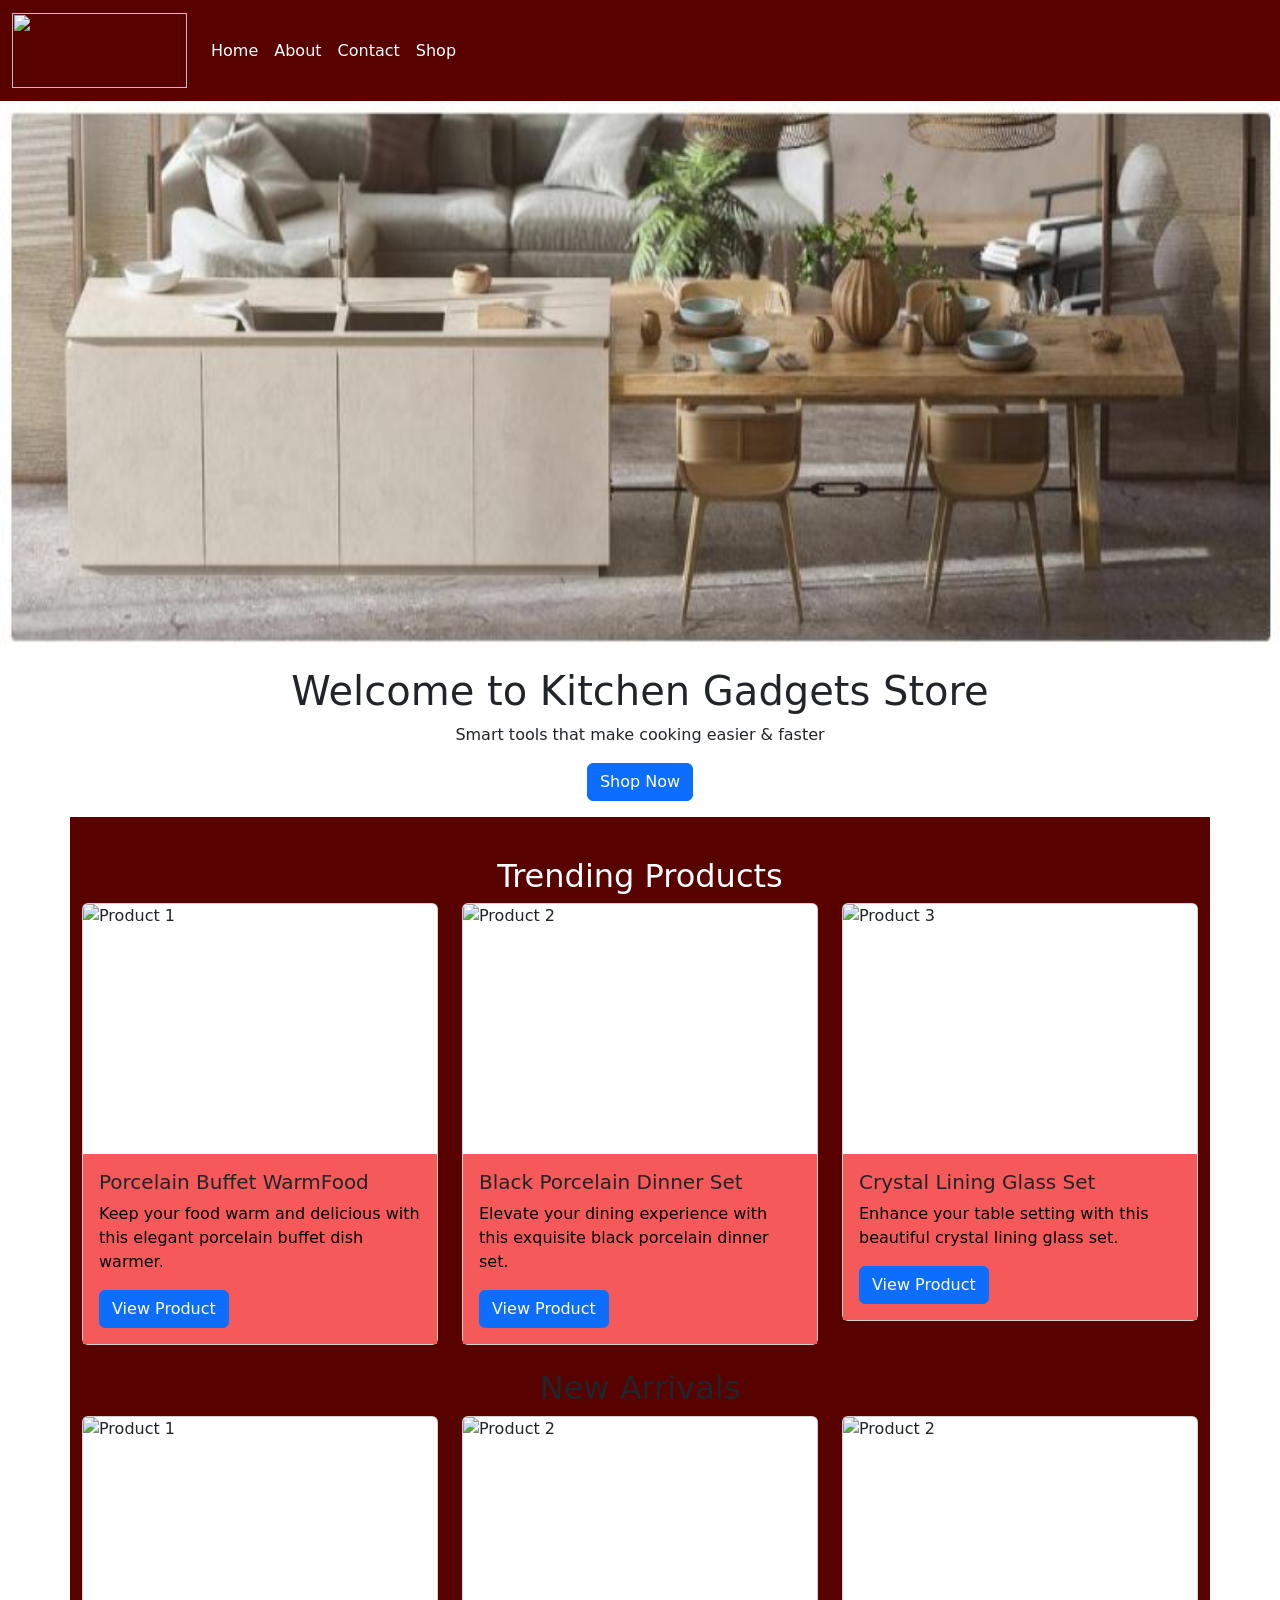
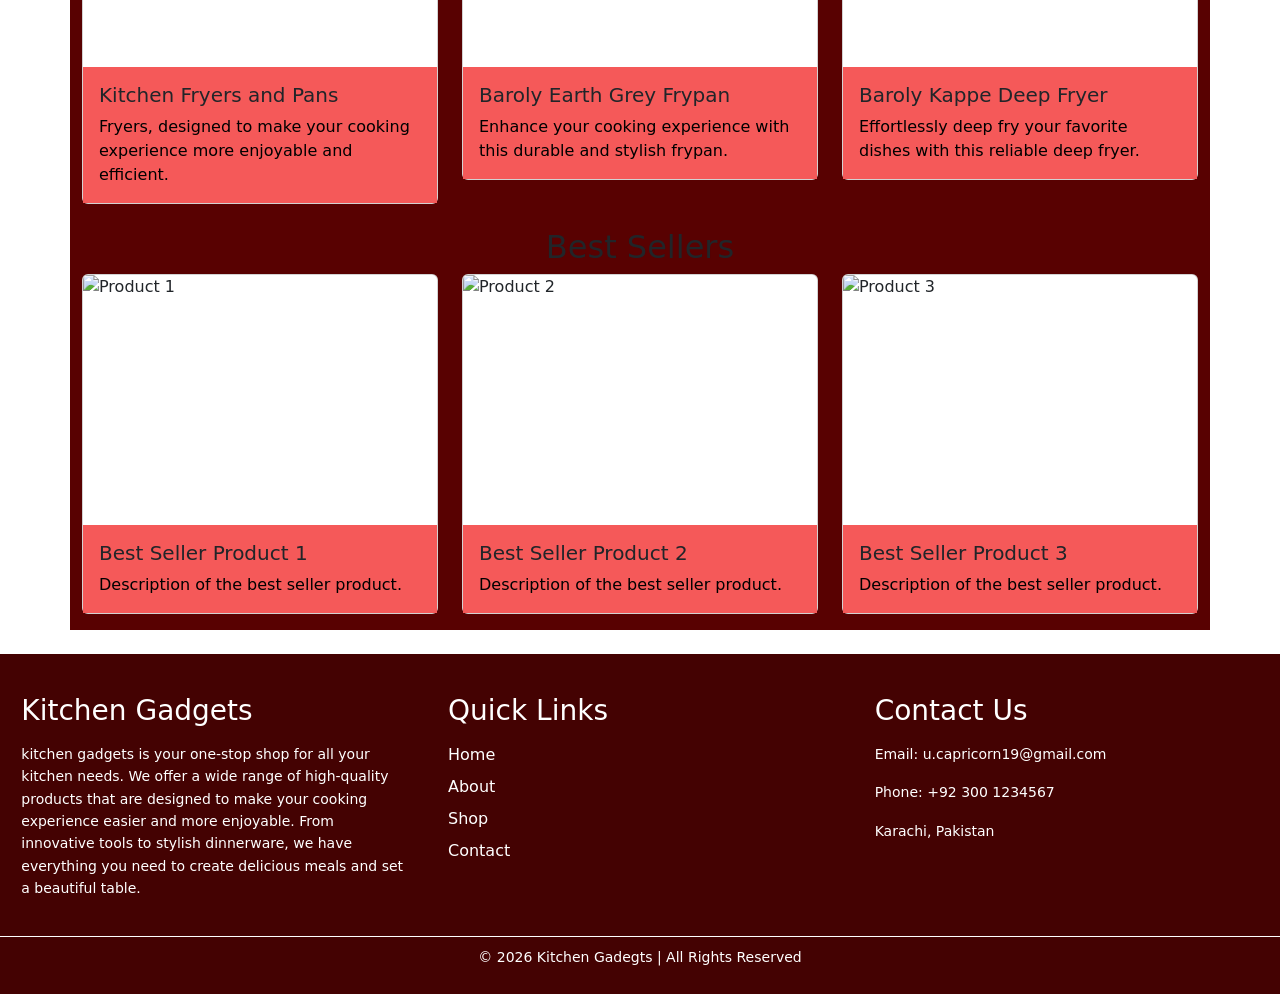
==== commit decb2372: "gadgets" ====
--- a/index.html
+++ b/index.html
@@ -79,7 +79,7 @@
 
 
         <div class="row productsgadgets mt-3">
-            <h2 class="products text-center mt-2">Trending Products</h2>
+            <h2 class="products text-center mt-2 about-heading">Trending Products</h2>
             <div class="col-md-4">
                 <div class="card">
                     <img src="https://i0.wp.com/homegadgets.pk/wp-content/uploads/2026/03/Porcelain-Buffet-Dish-Food-Warmer-Set.jpg?resize=247%2C247&ssl=1"
--- a/style.css
+++ b/style.css
@@ -34,19 +34,21 @@
 .navbar-nav .link:hover {
     color: #fd9f9f !important;
 }
-
-.bags {
-    color: rgb(3, 3, 248);
-    background-color: black;
-    border-radius: 2px solid red;
-    box-shadow: 2px slid red;
-}
-
-.bags:hover {
-    color: rgb(1, 1, 141);
-    background-color: rgb(119, 117, 117);
-    border: #333;
-    text-shadow: rgb(180, 2, 2);
+.headinggadgets{
+    background-color: #832c2c;
+    color: #ffffff;
+    width: 500px;
+    text-align: center;
+    padding-right: 500px;
+    border-radius: 2px solid white !important;
+}
+.headinggadgets:hover{
+    background-color: #f55959;
+    color: #ffffff;
+    width: 500px;
+    text-align: center;
+    padding-right: 500px;
+    border-radius: 2px solid white !important;
     cursor: pointer;
 }
 
@@ -78,7 +80,8 @@
 }
 
 .container {
-    background-color: #ff6f6f;
+    background-color: #580101;
+;
 }
 
 .footer {
@@ -136,6 +139,15 @@
     padding-top: 10px;
     font-size: 14px;
 }
+.about-heading{
+    color: #ffffff;
+}
+.card-footer{
+    background-color: #f55959 !important;
+}
+.card-body{
+    background-color: #f55959 !important;
+}
 
 /* Responsive mobile layout */
 @media(max-width:768px) {
@@ -250,7 +262,7 @@
 .kitchen-para {
     font-size: 20px;
     line-height: 1.8;
-    color: #000000;
+    color: #ffffff;
     padding: 20px;
     transition: .3s;
 }
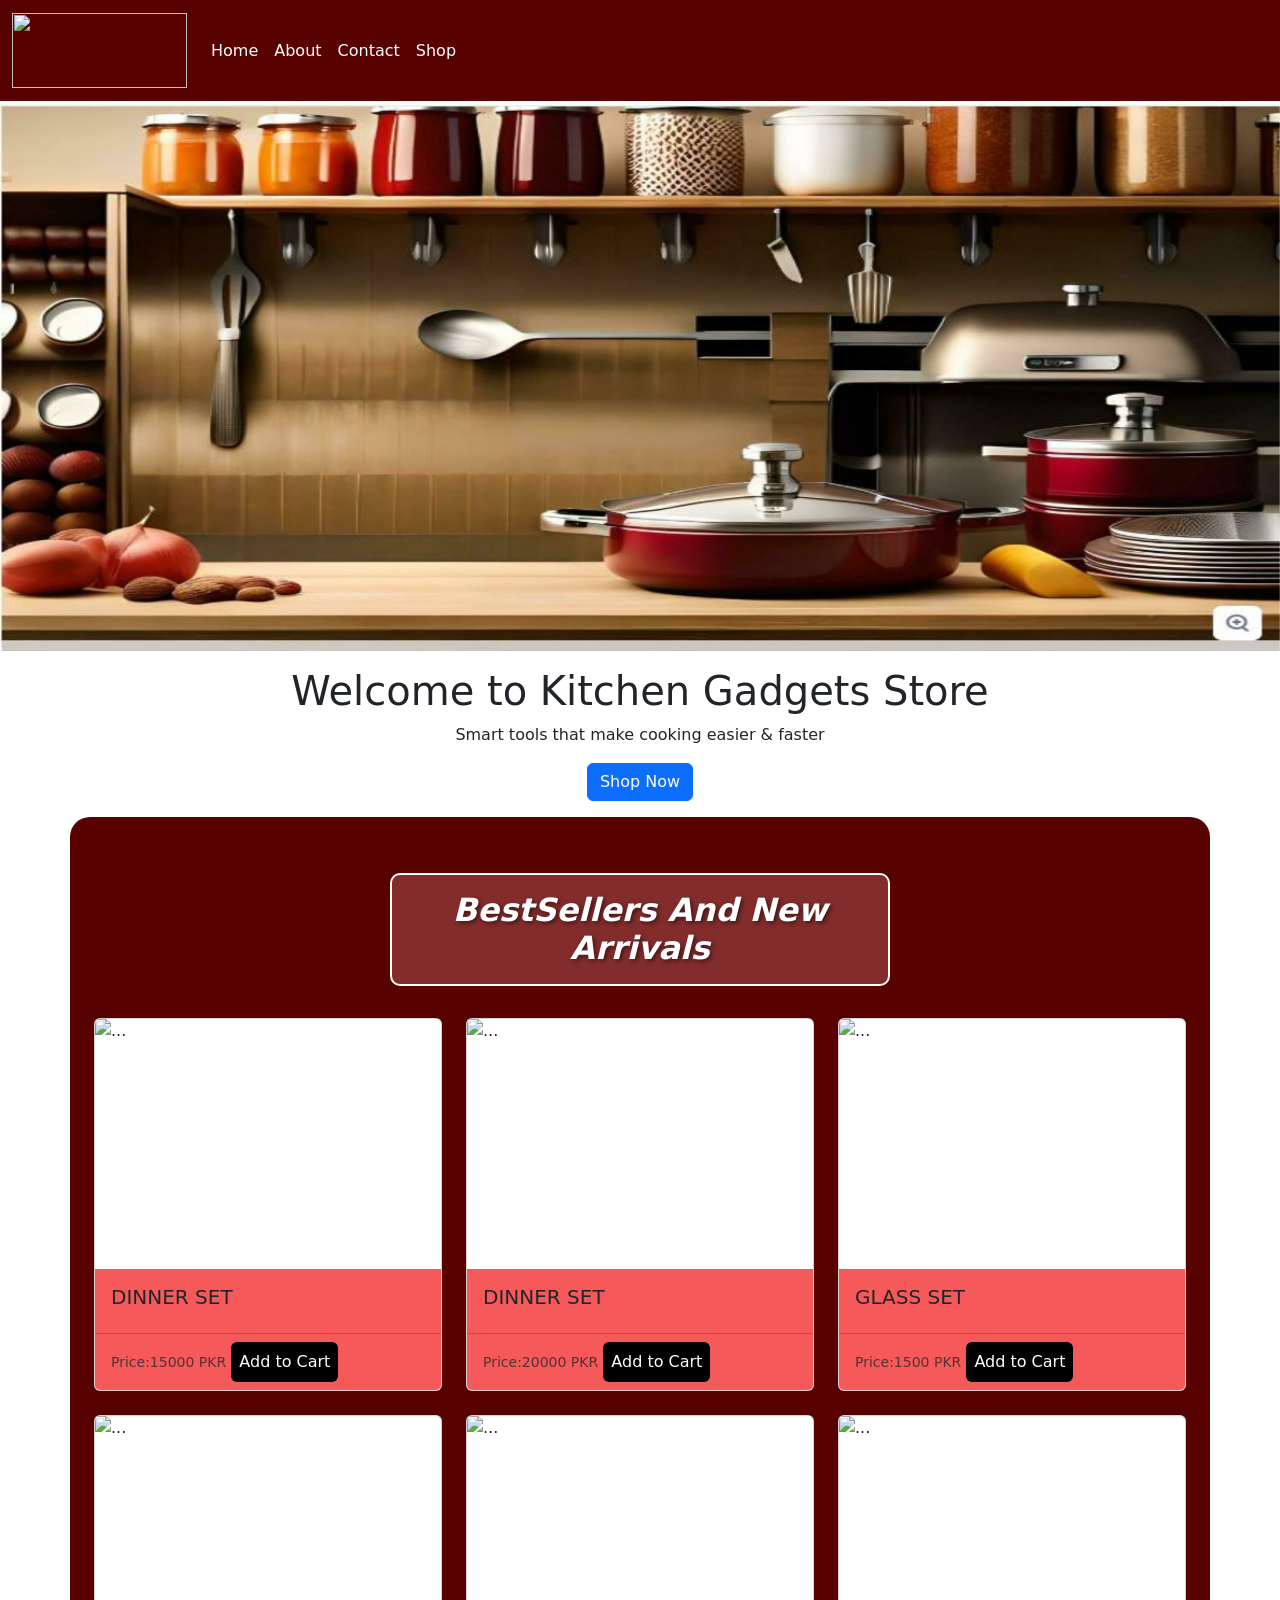
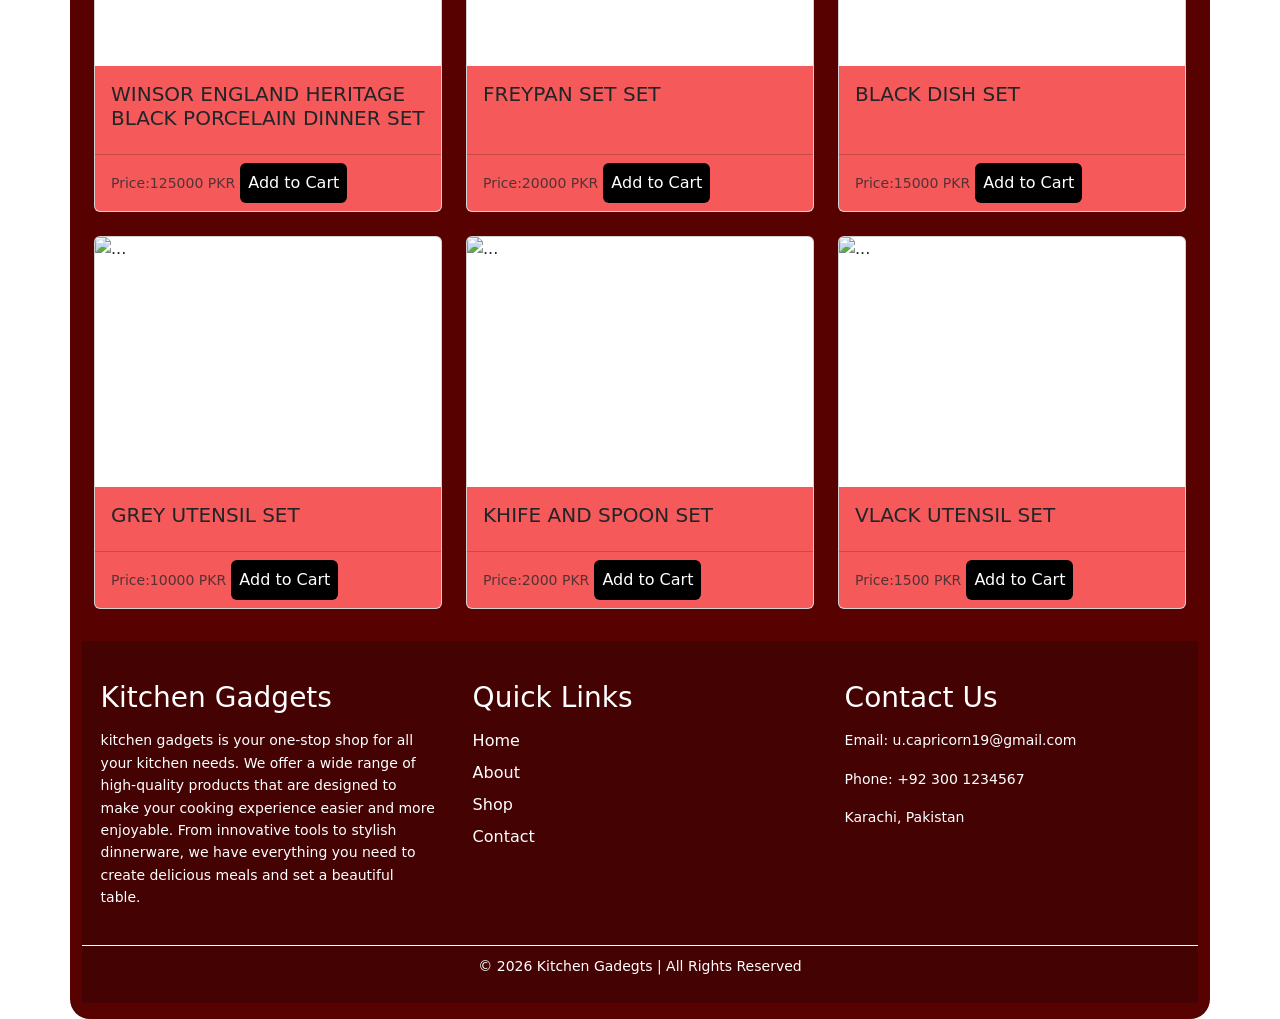
==== commit 770a09fe: "kitchen gagdets" ====
--- a/index.html
+++ b/index.html
@@ -75,10 +75,23 @@
         <p>Smart tools that make cooking easier & faster</p>
         <a href="Shop.html" class="btn btn-primary shop-btn">Shop Now</a>
     </section>
-    <div class="container py-3">
-
-
-        <div class="row productsgadgets mt-3">
+    <div class="container gadgetscontainer py-3">
+        <div class="container mt-2 py-2">
+            <h2 class="headinggadgets mt-4  mt-4 px-4 py-3 mx-auto">BestSellers And New Arrivals</h2>
+
+            <div id="ourproducts" class="mt-2 row row-cols-1 row-cols-md-3 g-4"></div>
+            <div id="carouselExampleSlidesOnly"></div>
+
+            <div class="row" id="cartItems"></div>
+
+        </div>
+
+        <!-- <div class="row productsgadgets mt-3">
+
+
+
+
+
             <h2 class="products text-center mt-2 about-heading">Trending Products</h2>
             <div class="col-md-4">
                 <div class="card">
@@ -195,7 +208,7 @@
             </div>
 
         </div>
-    </div>
+    </div> -->
     <footer class="footer mt-4">
         <div class="footer-container">
 
@@ -235,6 +248,7 @@
     <script
         src="https://cdn.jsdelivr.net/npm/@tsparticles/preset-firefly@3/tsparticles.preset.firefly.bundle.min.js"></script>
     <script src="https://cdn.jsdelivr.net/npm/bootstrap@5.3.2/dist/js/bootstrap.bundle.min.js"></script>
+    <script src="home.js"></script>
 
 </body>
 
--- a/style.css
+++ b/style.css
@@ -34,21 +34,34 @@
 .navbar-nav .link:hover {
     color: #fd9f9f !important;
 }
-.headinggadgets{
+.gadgetscontainer{
+border-radius: 20px;
+}
+.headinggadgets {
+    
+    font-weight: 600;
     background-color: #832c2c;
+    color: #ffffff;
+    width: 500px;
+    text-align: center;
+    font-style: italic;
+    text-shadow: 2px 2px 4px rgba(0, 0, 0, 0.5);
+
+    margin: auto;   /* center */
+    
+    border: 2px solid white;
+    border-radius: 10px;
+
+}
+
+.headinggadgets:hover {
+    font-weight: 700;
+    background-color: #f55959;
     color: #ffffff;
     width: 500px;
     text-align: center;
     padding-right: 500px;
     border-radius: 2px solid white !important;
-}
-.headinggadgets:hover{
-    background-color: #f55959;
-    color: #ffffff;
-    width: 500px;
-    text-align: center;
-    padding-right: 500px;
-    border-radius: 2px solid white !important;
     cursor: pointer;
 }
 
@@ -81,7 +94,7 @@
 
 .container {
     background-color: #580101;
-;
+    ;
 }
 
 .footer {
@@ -139,13 +152,16 @@
     padding-top: 10px;
     font-size: 14px;
 }
-.about-heading{
-    color: #ffffff;
-}
-.card-footer{
+
+.about-heading {
+    color: #ffffff;
+}
+
+.card-footer {
     background-color: #f55959 !important;
 }
-.card-body{
+
+.card-body {
     background-color: #f55959 !important;
 }
 
@@ -259,6 +275,7 @@
     align-items: center;
     justify-content: center;
 }
+
 .kitchen-para {
     font-size: 20px;
     line-height: 1.8;
@@ -266,6 +283,7 @@
     padding: 20px;
     transition: .3s;
 }
+
 .gadgets {
     height: 300px;
     width: 600px;
@@ -274,9 +292,11 @@
     box-shadow: 0px 6px 18px rgba(0, 0, 0, 0.1);
     transition: .4s;
 }
+
 .gadgets:hover {
     transform: scale(1.04);
 }
+
 .kitchen-para:hover {
     color: black;
 }
@@ -297,6 +317,14 @@
     cursor: pointer;
 }
 
+.card-title {
+    color: #ffffff;
+}
+
+.productname {
+    color: #ffffff;
+}
+
 @media(max-width:768px) {
 
     .about-section {
@@ -306,7 +334,8 @@
     .about-img {
         margin-bottom: 20px;
     }
-     .kitchen-description {
+
+    .kitchen-description {
         margin-bottom: 20px;
     }
 
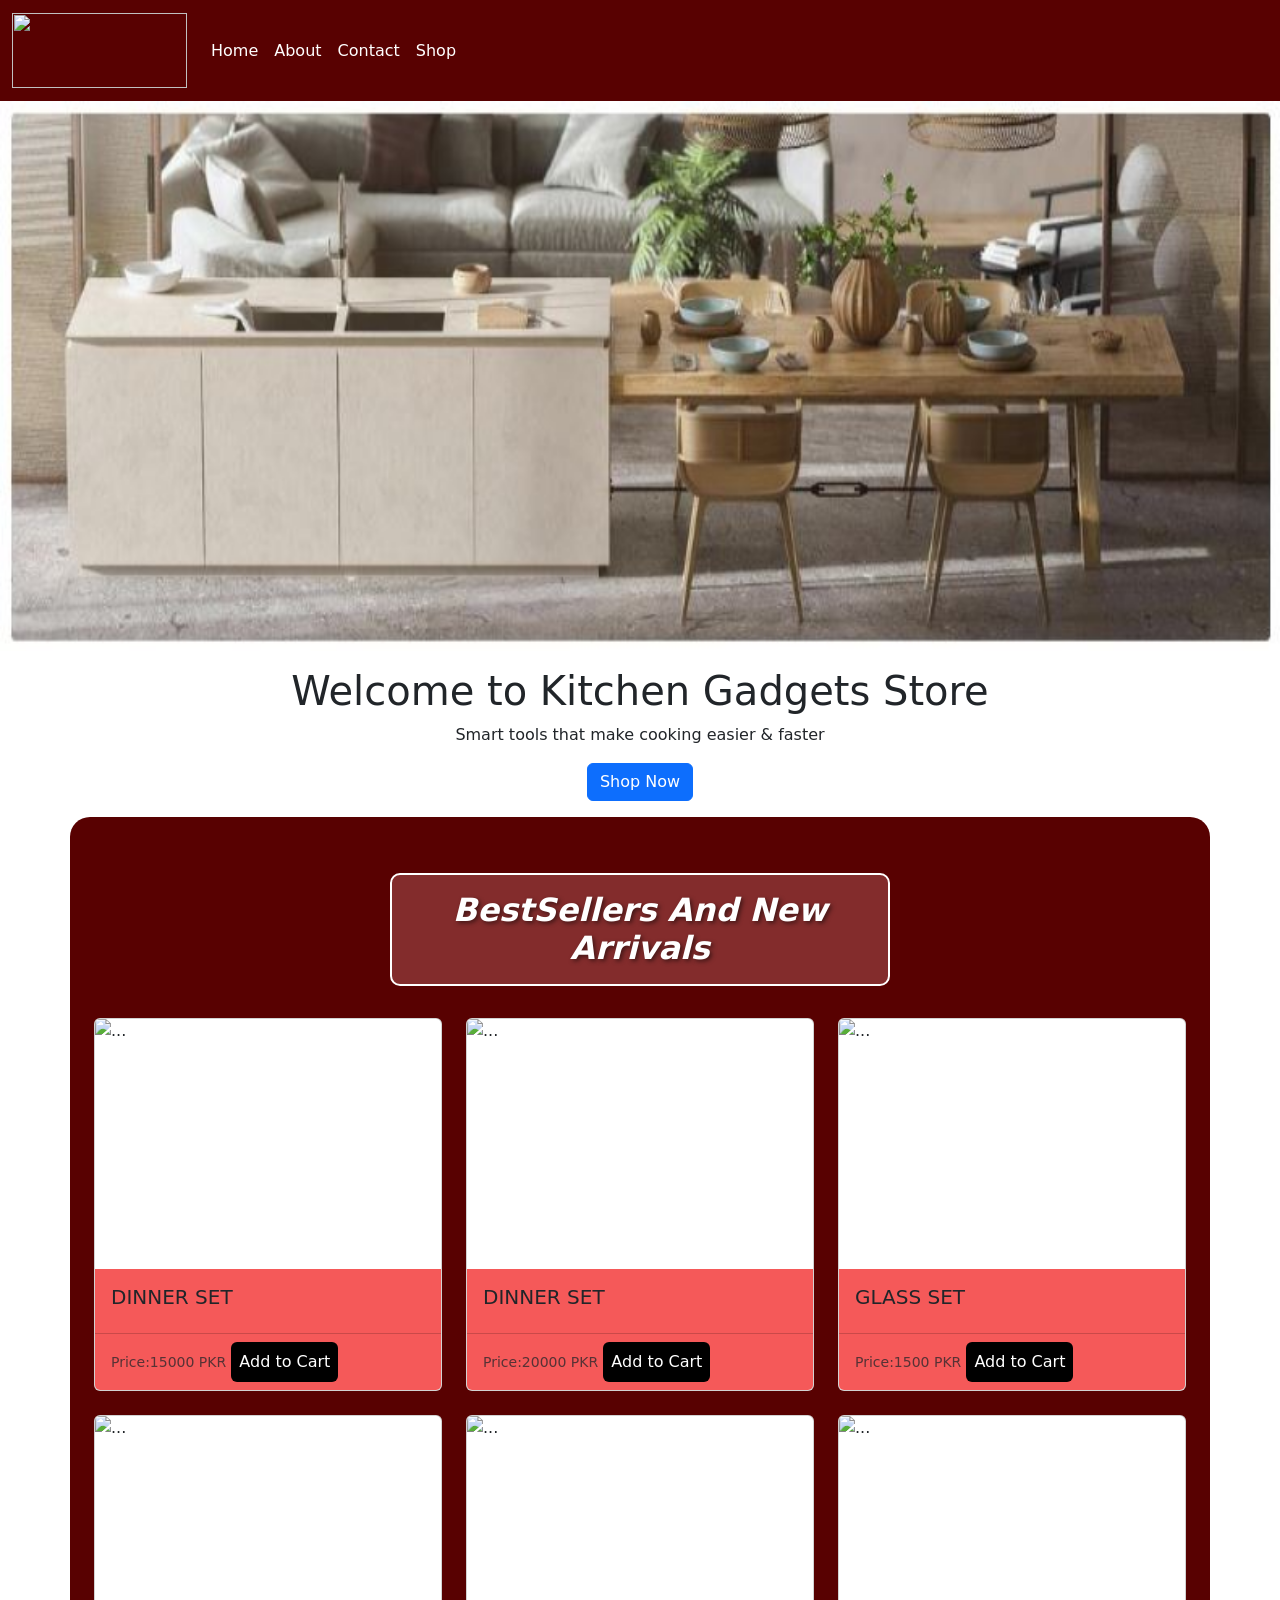
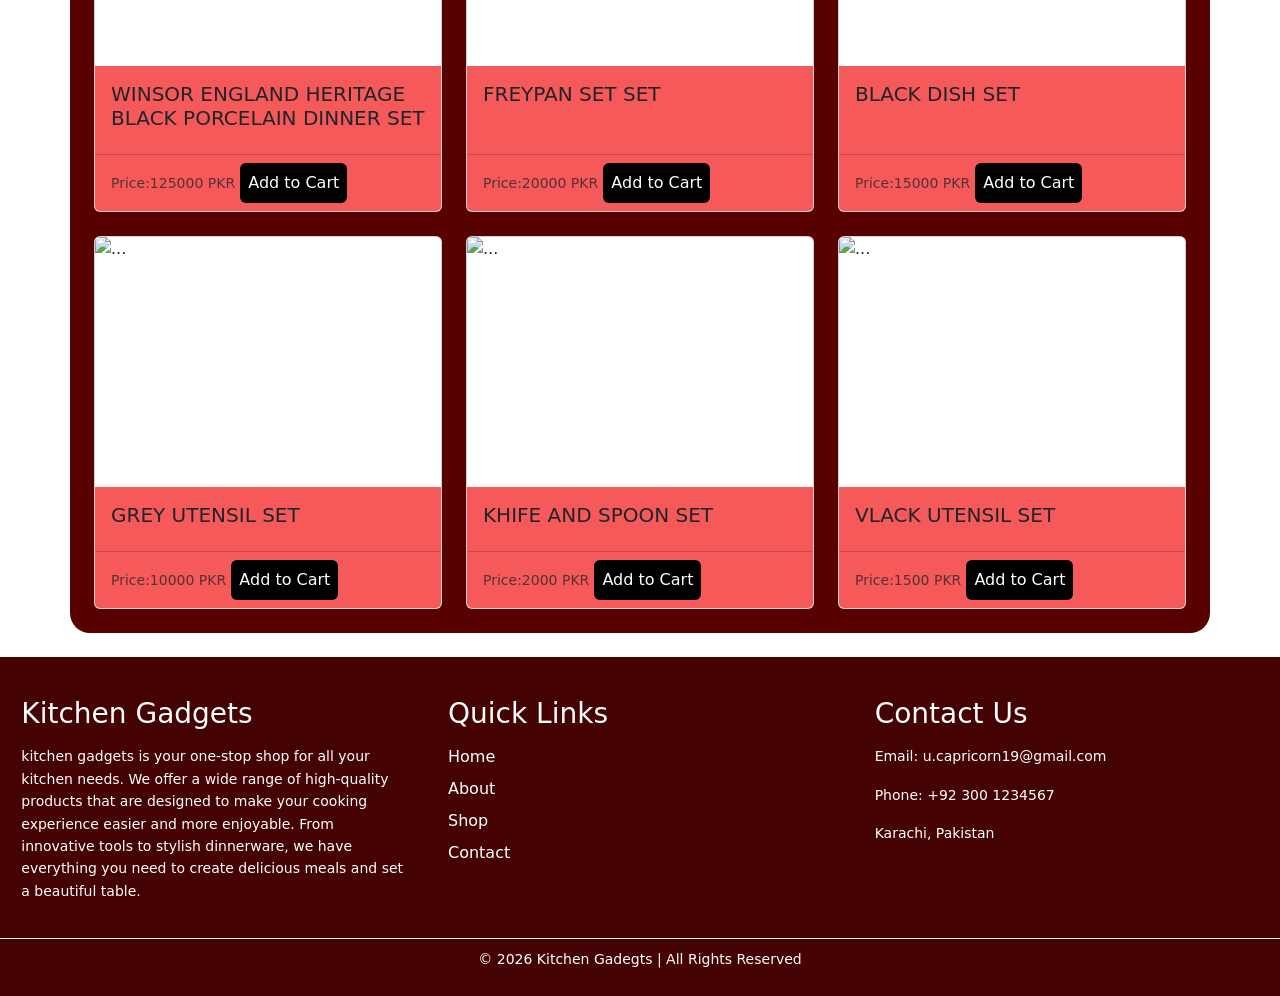
==== commit 095cf0bd: "kitchen gagdets" ====
--- a/index.html
+++ b/index.html
@@ -85,130 +85,7 @@
             <div class="row" id="cartItems"></div>
 
         </div>
-
-        <!-- <div class="row productsgadgets mt-3">
-
-
-
-
-
-            <h2 class="products text-center mt-2 about-heading">Trending Products</h2>
-            <div class="col-md-4">
-                <div class="card">
-                    <img src="https://i0.wp.com/homegadgets.pk/wp-content/uploads/2026/03/Porcelain-Buffet-Dish-Food-Warmer-Set.jpg?resize=247%2C247&ssl=1"
-                        class="card-img-top" alt="Product 1">
-                    <div class="card-body">
-                        <h5 class="card-title">Porcelain Buffet WarmFood</h5>
-                        <p class="card-text">Keep your food warm and delicious with this elegant porcelain buffet dish
-                            warmer.
-                        </p>
-                        <a href="Shop.html" class="btn btn-primary text-center">View Product</a>
-                    </div>
-                </div>
-
-
-            </div>
-            <div class="col-md-4">
-                <div class="card">
-                    <img src="https://i0.wp.com/homegadgets.pk/wp-content/uploads/2026/01/Winsor-England-Heritage-Black-Porcelain-Dinner-Set-1.jpg?resize=400%2C400&ssl=1"
-                        class="card-img-top" alt="Product 2">
-                    <div class="card-body">
-                        <h5 class="card-title">Black Porcelain Dinner Set</h5>
-                        <p class="card-text">Elevate your dining experience with this exquisite black porcelain dinner
-                            set.</p>
-                        <a href="Shop.html" class="btn btn-primary text-center">View Product</a>
-                    </div>
-                </div>
-            </div>
-            <div class="col-md-4">
-                <div class="card">
-                    <img src="https://i0.wp.com/homegadgets.pk/wp-content/uploads/2026/04/Crystal-Lining-Glass-Set-of-6-Golden-Line-1.jpg?resize=400%2C400&ssl=1"
-                        class="card-img-top" alt="Product 3">
-                    <div class="card-body">
-                        <h5 class="card-title">Crystal Lining Glass Set</h5>
-                        <p class="card-text">Enhance your table setting with this beautiful crystal lining glass set.
-                        </p>
-                        <a href="Shop.html" class="btn btn-primary text-center">View Product</a>
-                    </div>
-                </div>
-            </div>
-        </div>
-        <div class="row productsgadgets mt-3">
-            <h2 class="products text-center mt-2">New Arrivals</h2>
-            <div class="col-md-4">
-                <div class="card">
-                    <img src="https://homegadgets.pk/wp-content/uploads/2025/10/Fryers-and-Pans-in-Pakistan-400x400.jpg"
-                        class="card-img-top" alt="Product 1">
-                    <div class="card-body">
-                        <h5 class="card-title">Kitchen Fryers and Pans</h5>
-                        <p class="card-text">
-                            Fryers, designed to make your cooking
-                            experience more enjoyable and efficient.
-                        </p>
-                    </div>
-                </div>
-            </div>
-            <div class="col-md-4">
-                <div class="card">
-                    <img src="https://i0.wp.com/homegadgets.pk/wp-content/uploads/2026/04/Baroly-Earth-Grey-Frypan-24cm.jpg?resize=247%2C247&ssl=1"
-                        class="card-img-top" alt="Product 2">
-                    <div class="card-body">
-                        <h5 class="card-title">Baroly Earth Grey Frypan</h5>
-                        <p class="card-text">Enhance your cooking experience with this durable and stylish frypan.
-                        </p>
-                    </div>
-                </div>
-            </div>
-            <div class="col-md-4">
-                <div class="card">
-                    <img src="https://i0.wp.com/homegadgets.pk/wp-content/uploads/2026/04/Baroly-Kappe-Deep-Fryer-24cm-with-Strainer.jpg?resize=247%2C247&ssl=1"
-                        class="card-img-top" alt="Product 2">
-                    <div class="card-body">
-                        <h5 class="card-title">Baroly Kappe Deep Fryer</h5>
-                        <p class="card-text">Effortlessly deep fry your favorite dishes with this reliable deep fryer.
-                        </p>
-                    </div>
-                </div>
-            </div>
-        </div>
-        <div class="row productsgadgets mt-3">
-            <h2 class="products text-center mt-2">Best Sellers</h2>
-            <div class="col-md-4">
-                <div class="card">
-                    <img src="https://i0.wp.com/homegadgets.pk/wp-content/uploads/2025/10/Cooking-Utensils-in-Pakistan.jpg?resize=247%2C247&ssl=1"
-                        class="card-img-top" alt="Product 1">
-                    <div class="card-body">
-                        <h5 class="card-title">Best Seller Product 1</h5>
-                        <p class="card-text">Description of the best seller product.
-                        </p>
-                    </div>
-                </div>
-            </div>
-            <div class="col-md-4">
-                <div class="card">
-                    <img src="https://i0.wp.com/homegadgets.pk/wp-content/uploads/2025/10/2-Piece-Spoon-Organizer-with-Metal-Rack-Kitchen-Spoon-Holder-3.jpg?resize=247%2C247&ssl=1"
-                        class="card-img-top" alt="Product 2">
-                    <div class="card-body">
-                        <h5 class="card-title">Best Seller Product 2</h5>
-                        <p class="card-text">Description of the best seller product.
-                        </p>
-                    </div>
-                </div>
-            </div>
-            <div class="col-md-4">
-                <div class="card">
-                    <img src="https://i0.wp.com/homegadgets.pk/wp-content/uploads/2025/10/Nonstick-Kitchen-Cooking-Utensils-7Pcs-Set.jpg?resize=247%2C247&ssl=1"
-                        class="card-img-top" alt="Product 3">
-                    <div class="card-body">
-                        <h5 class="card-title">Best Seller Product 3</h5>
-                        <p class="card-text">Description of the best seller product.
-                        </p>
-                    </div>
-                </div>
-            </div>
-
-        </div>
-    </div> -->
+    </div>
     <footer class="footer mt-4">
         <div class="footer-container">
 
